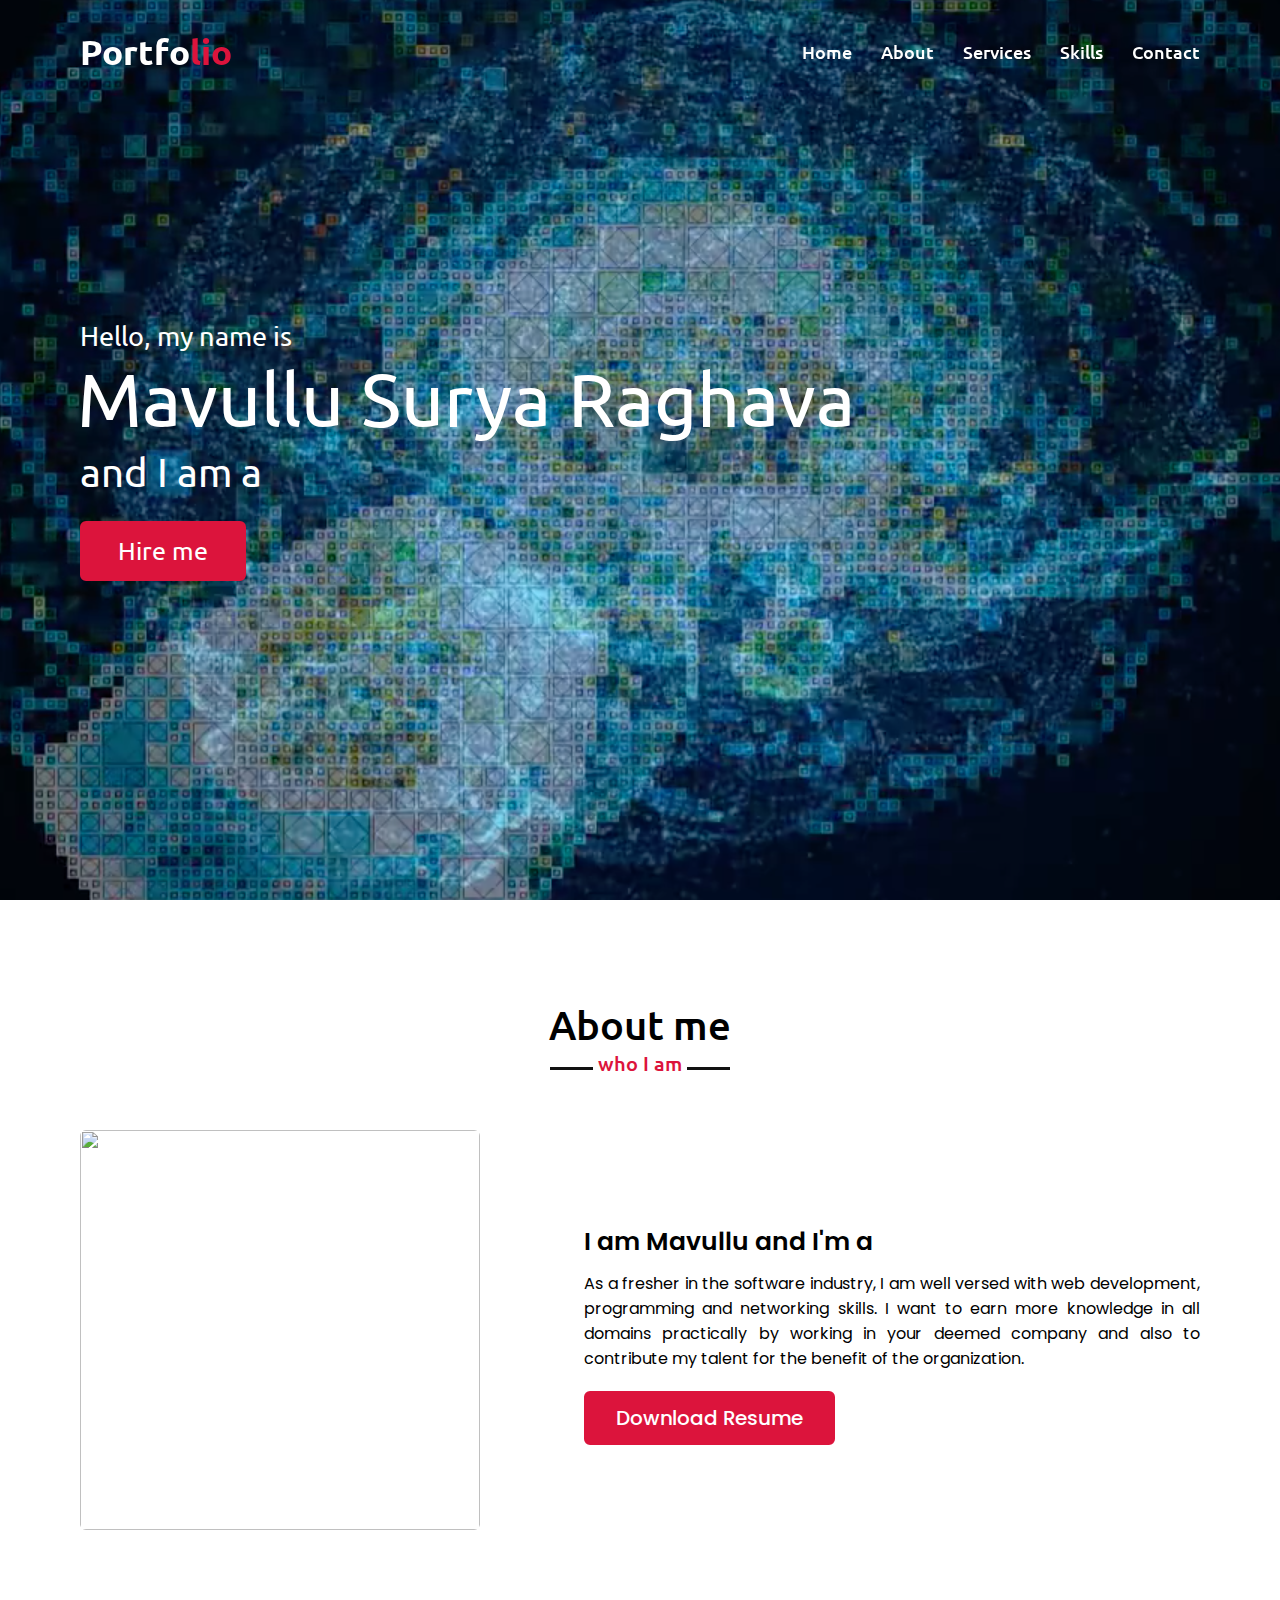
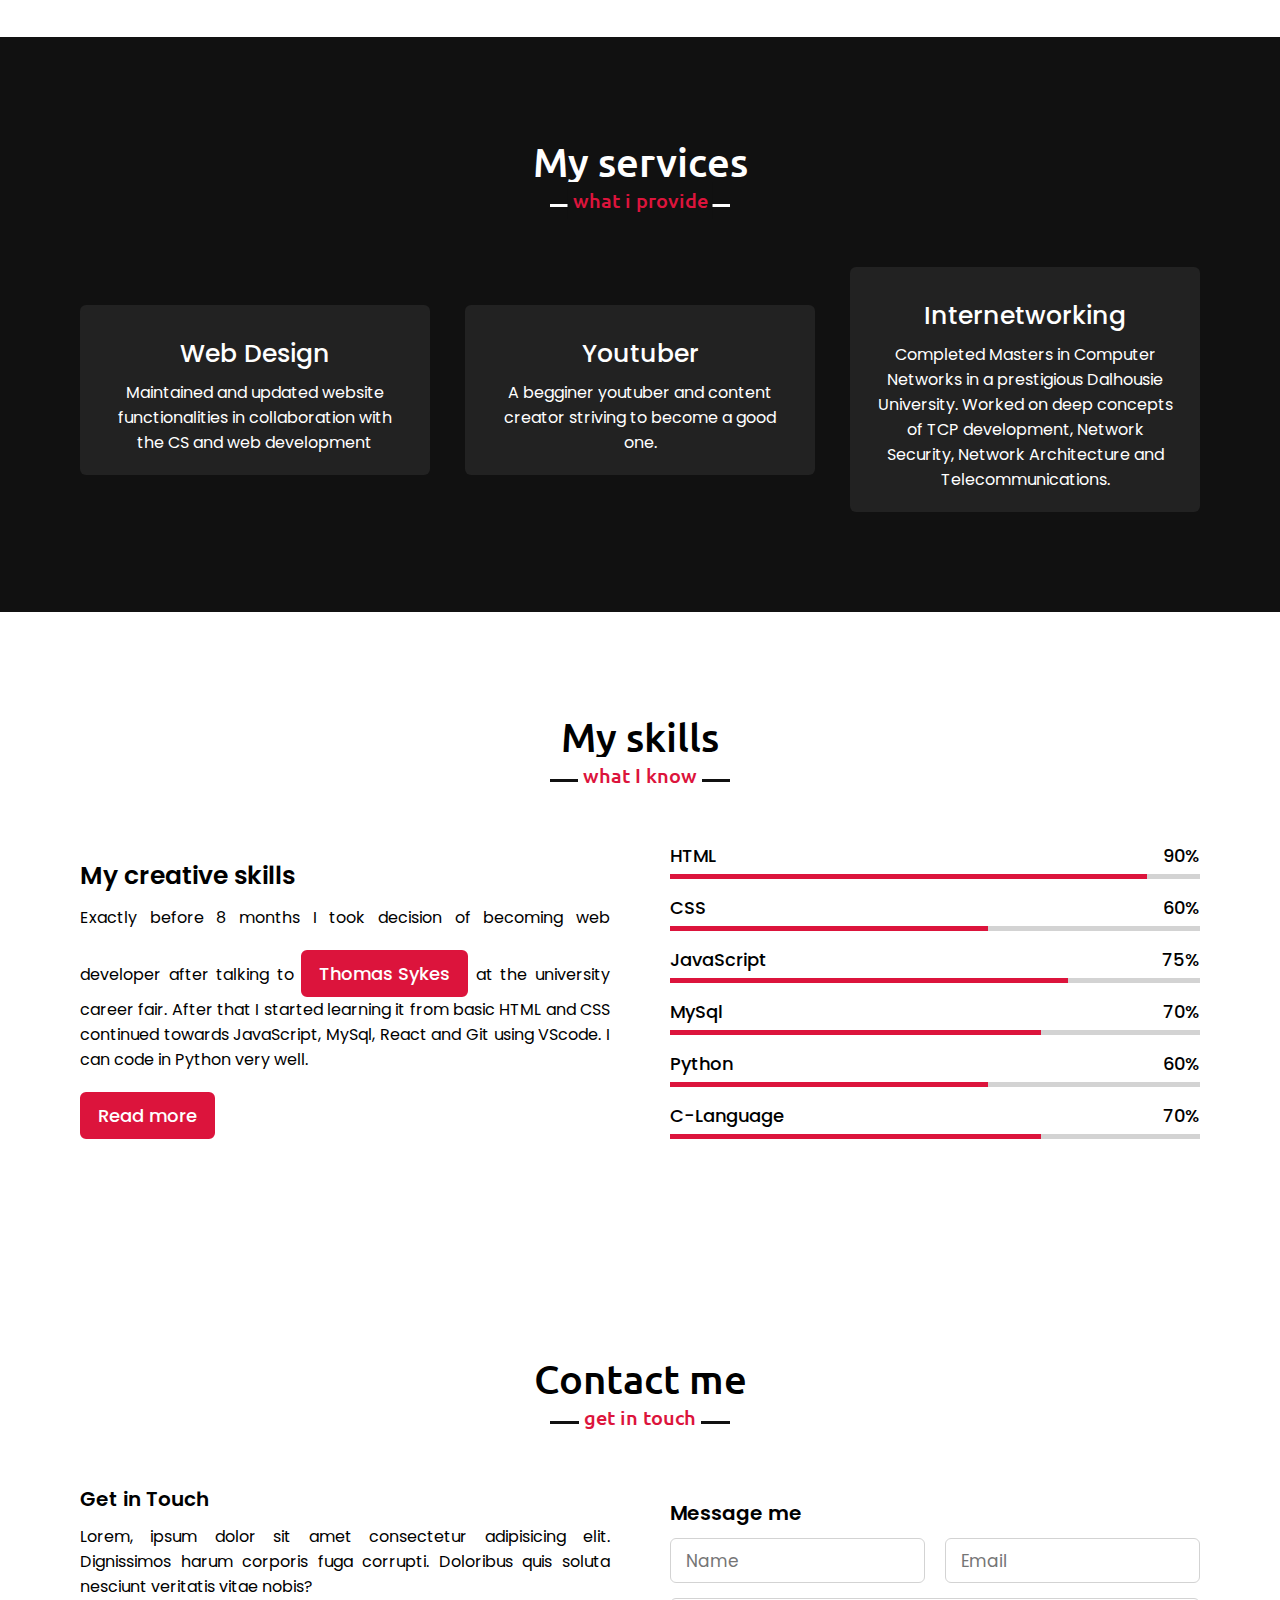
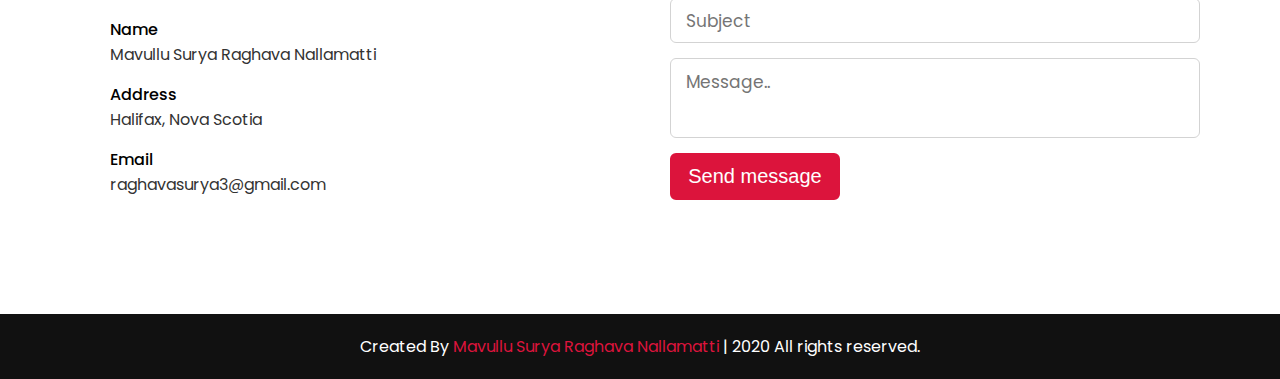
==== portfolio/index.html @ 5b36b7d4 "skills" ====
<!DOCTYPE html>
 <html lang="en" >
 <head>
     <meta charset="UTF-8">
     <meta name="viewport" content="width=device-width, initial-scale=1.0">
     <title>Personal Portfolio Website</title>
     <link rel="stylesheet" href="style.css">
     <script src="https://kit.fontawesome.com/a076d05399.js"></script>
     <script src="https://code.jquery.com/jquery-3.5.1.min.js"></script>
     <script src="https://cdnjs.cloudflare.com/ajax/libs/typed.js/2.0.11/typed.min.js"></script>
 </head>
 <body>
     <div class="class scroll-up-btn">
         <i class="fas fa-angle-up"></i>
     </div>
     <nav class="navbar">
         <div class="max-width">
            <div class="logo"><a href="#">Portfo<span>lio</span></a> </div>
            <ul class="menu">
                <li><a href="#home" class="menu-btn">Home</a></li>
                <li><a href="#about" class="menu-btn">About</a></li>
                <li><a href="#services" class="menu-btn">Services</a></li>
                <li><a href="#skills" class="menu-btn">Skills</a></li>
                <li><a href="#contact" class="menu-btn">Contact</a></li>
            </ul>
            <div class="menu-btn">
                <i class="fas fa-bars"></i>
            </div>
         </div>
     </nav>

     <!--Home Section starts-->
     <section class="home" id="home">
         <div class="max-width">
             <div class="home-content">
                 <div class="text1">Hello, my name is </div>
                 <div class="text2">Mavullu Surya Raghava </div>
                 <div class="text3">and I am a <span class="typing"></span></div>
                 <a href="mailto:raghavasurya3@gmail.com">Hire me</a>
             </div>
         </div>
     </section>
    

     <!-- about section start -->
     <section class="about" id="about">
        <div class="max-width">
            <h2 class="title">About me</h2>
            <div class="about-content">
                <div class="column left">
                    <img src="images/Surya-01.jpg" alt="">
                </div>
                <div class="column right">
                    <div class="text">
                        I am Mavullu and I'm a <span class="typing-2"></span>
                    </div>
                    <p>As a fresher in the software industry, I am well versed with web development, programming and networking skills. I want to earn more knowledge in all domains practically by working in your deemed company and also to contribute my talent for the benefit of the organization.</p>
                    <a href="/portfolio/files folder/Mavullu.pdf" target="_blank">Download Resume</a>
                </div>
            </div>
        </div>
    </section>

    <!-- services section start -->
    <section class="services" id="services">
        <div class="max-width">
            <h2 class="title">My services</h2>
            <div class="serv-content">
                <div class="card">
                    <div class="box">
                        <i class="fas fa-paint-brush"></i>
                            <div class="text">Web Design</div>
                            <p>Maintained and updated website functionalities in collaboration with the CS and web development </p>
                    </div>
                </div>
                <div class="card">
                    <div class="box">
                        <i class="fas fa-chart-line"></i>
                            <div class="text">Youtuber</div>
                            <p>A begginer youtuber and content creator striving to become a good one.</p>
                    </div>
                </div>
                <div class="card">
                    <div class="box">
                        <i class="fas fa-code"></i>
                            <div class="text">Internetworking</div>
                            <p>Completed Masters in Computer Networks in a prestigious Dalhousie University. Worked on deep concepts of TCP development, Network Security, Network Architecture and Telecommunications. </p>
                    </div>
                </div>

            </div>
        </div>
    </section>

    <!-- Skills section start -->
    <section class="skills" id="skills">
        <div class="max-width">
            <h2 class="title">My skills</h2>
            <div class="skills-content">
                <div class="column left">
                    <div class="text">My creative skills</div>
                    <p>Exactly before 8 months I took decision of becoming web developer after talking to <a href="">Thomas Sykes</a> at the university career fair. After that I started learning it from basic HTML and CSS continued towards JavaScript, MySql, React and Git using VScode. I can code in Python very well.</p>
                    <a href="#">Read more</a>
                </div>
                <div class="column right">
                    <div class="bars">
                        <div class="info">
                            <span>HTML</span>
                            <span>90%</span>
                        </div>
                        <div class="line html"></div>
                    </div>
                    <div class="bars">
                        <div class="info">
                            <span>CSS</span>
                            <span>60%</span>
                        </div>
                        <div class="line css"></div>
                    </div>
                    <div class="bars">
                        <div class="info">
                            <span>JavaScript</span>
                            <span>75%</span>
                        </div>
                        <div class="line js"></div>
                    </div>
                    <div class="bars">
                        <div class="info">
                            <span>MySql</span>
                            <span>70%</span>
                        </div>
                        <div class="line mysql"></div>
                    </div>
                    <div class="bars">
                        <div class="info">
                            <span>Python</span>
                            <span>60%</span>
                        </div>
                        <div class="line python"></div>
                    </div>
                    <div class="bars">
                        <div class="info">
                            <span>C-Language</span>
                            <span>70%</span>
                        </div>
                        <div class="line c"></div>
                    </div>
                </div>
            </div>
        </div>
    </section>
    <!-- contact section start -->
    <section class="contact" id="contact">
        <div class="max-width">
            <h2 class="title">Contact me</h2>
            <div class="contact-content">
                <div class="column left">
                    <div class="text">Get in Touch</div>
                    <p>Lorem, ipsum dolor sit amet consectetur adipisicing elit. Dignissimos harum corporis fuga corrupti. Doloribus quis soluta nesciunt veritatis vitae nobis?</p>
                    <div class="icons">
                        <div class="row">
                            <i class="fas fa-user"></i>
                            <div class="info">
                                <div class="head">Name</div>
                                <div class="sub-title">Mavullu Surya Raghava Nallamatti</div>
                            </div>
                        </div>
                        <div class="row">
                            <i class="fas fa-map-marker-alt"></i>
                            <div class="info">
                                <div class="head">Address</div>
                                <div class="sub-title">Halifax, Nova Scotia</div>
                            </div>
                        </div>
                        <div class="row">
                            <i class="fas fa-envelope"></i>
                            <div class="info">
                                <div class="head">Email</div>
                                <div class="sub-title">raghavasurya3@gmail.com</div>
                            </div>
                        </div>
                    </div>
                </div>
                <div class="column right">
                    <div class="text">Message me</div>
                    <form action="#">
                        <div class="fields">
                            <div class="field name">
                                <input type="text" placeholder="Name" required>
                            </div>
                            <div class="field email">
                                <input type="email" placeholder="Email" required>
                            </div>
                        </div>
                        <div class="field">
                            <input type="text" placeholder="Subject" required>
                        </div>
                        <div class="field textarea">
                            <!-- Due to more textarea, I got an error so I changed the tag name of this textarea into changeit. -->
                            <textarea cols="30" rows="10" placeholder="Message.." required></textarea>
                        </div>
                        <div class="button">
                            <button type="submit">Send message</button>
                        </div>
                    </form>
                </div>
            </div>
        </div>
    </section>

<!--footer sections start-->
<footer>
    <span>Created By <a href="#">Mavullu Surya Raghava Nallamatti </a> | <span class="far fa-copyright"></span> 2020 All rights reserved.</span>
</footer>

















    <script src="script.js"></script>
 </body>
 </html>
---- portfolio/style.css ----
@import url("https://fonts.googleapis.com/css2?family=Poppins:wght@400;500;600;700&family=Ubuntu:wght@400;500;700&display=swap");
*{
    margin: 0;
    padding: 0;
    box-sizing: border-box;
    text-decoration: none;
}
html{
    scroll-behavior: smooth;
}

.max-width{
     max-width: 1300;
     padding: 0 80px;
     margin: auto;
}
/*navbar styling*/

.navbar {
    position: fixed;
    width: 100%;
    z-index: 999;
    padding: 30px 0;
    /*background: crimson;*/
    font-family: "Ubuntu", sans-serif;
    transition: all 0.3s ease;
}
.navbar.sticky{
    padding: 15px 0;
    background: crimson;
}
.navbar .max-width{
    display:flex;
    align-items:center;
    justify-content: space-between;
}
.navbar .logo a{
    color: #fff;
    font-size: 35px;
    font-weight: 600;/*making PORTFOLIO bold*/
}

.navbar .logo a span{
    color: crimson;
}
.navbar.sticky .logo a span{
    color: #fff;
}
.navbar .menu li{
    list-style: none;
    display:inline-block;
}
.navbar .menu li a{
    display: block;
    color: #fff;
    font-size: 18px;
    font-weight: 500;
    margin-left: 25px;
    transition: color 0.3s ease;
}
.navbar .menu li a:hover{
    color: crimson;

}
.navbar.sticky .menu li a:hover{
    color: #fff;
}

/*menu btn styling*/
.menu-btn{
    color: #fff;
    font-size: 23px;
    cursor: pointer;
    display: none;
}
.scroll-up-btn{
    position: fixed;
    height: 45px;
    width: 42px;
    background: crimson;
    right: 30px;
    bottom: 10px;
    line-height: 45px;
    text-align: center;
    color: #fff;
    z-index: 9999;
    font-size: 30px;
    border-radius: 6px;
    cursor: pointer;
    opacity: 0;
    pointer-events: none;
    transition: all 0.3s ease;
}
.scroll-up-btn.show{
    bottom: 30px;
    opacity: 1;
    pointer-events: auto;
}


/*home section styling*/

.home{
    display:flex;
    background: url("images/123.png") no-repeat center;
    height: 100vh;
    color: #fff;
    min-height: 500px;
    font-family: 'Ubuntu', sans-serif;
}
.home .max-width{
    margin: auto 0 auto 40px;
}

.home .home-content .text1{
    font-size: 27px;
}
.home .home-content .text2{
    font-size: 75px;
    font-weight: 600px;
    margin-left: -3px;
}
.home .home-content .text3{
    font-size: 40px;
    margin: 5px 0;
}
.home .home-content .text3 span{
    color: crimson;
}
.home .home-content a{
    display: inline-block;
    background: crimson;
    color: #fff;
    font-size: 25px;
    padding: 12px 36px;
    margin-top: 20px;
    border-radius: 6px;
    border: 2px solid crimson;
    transition: all 0.3s ease;
}
.home .home-content a:hover{
    color: crimson;
    background: none;
}

/* All similar content styling code*/
section {
    padding: 100px 0;
}
.about, .services, .skills, .contact, footer{
    font-family: 'Poppins', sans-serif;
}
.about .about-content, 
.services .serv-content, 
.skills .skills-content,
.contact .contact-content{
    display: flex;
    flex-wrap: wrap;
    align-items: center;
    justify-content: space-between;
}
section .title{
    position: relative;
    text-align: center;
    font-size: 40px;
    font-weight: 500;
    margin-bottom: 60px;
    padding-bottom: 20px;
    font-family: 'Ubuntu', sans-serif;
}
section .title::before{
    content: "";
    position: absolute;
    bottom: 0px;
    left: 50%;
    width:180px;
    height: 3px;
    background: #111;
    transform: translateX(-50%);
}
section .title::after{
    position: absolute;
    bottom: -12px;
    left: 50%;
    font-size: 20px;
    color: crimson;
    padding: 5px;
    background: #fff; 
    transform: translateX(-50%);
}


/* about section styling */
.about .title::after{
    content: "who I am ";
}


.about .about-content .left{
    width: 45%;
}
.about .about-content .left img{
    height: 400px; 
    width: 400px;
    object-fit: cover;
    border-radius: 6px;
}
.about .about-content .right{
    width: 55%;
}
.about .about-content .right .text{
    font-size: 25px;
    font-weight: 600;
    margin-bottom: 10px;
}
.about .about-content .right .text span{
    color: crimson;
}
.about .about-content .right p{
    text-align: justify;
}
.about .about-content .right a{
    display: inline-block;
    background: crimson;
    color: #fff;
    font-size: 20px;
    font-weight: 500;
    padding: 10px 30px;
    margin-top: 20px;
    border-radius: 6px;
    border: 2px solid crimson;
    transition: all 0.3s ease;
}
.about .about-content .right a:hover{
    color: crimson;
    background: none;
}


/*services section stylings*/
.services{
    color:#fff;
    background: #111;
}
.services .title::before{
    background: #fff;
}
.services .title::after{
    background: #111;
    content: "what i provide"
}
.services .serv-content .card{
    width: calc(33% - 20px);
    background: #222;
    text-align: center;
    border-radius: 6px;
    padding: 20px 25px;
    cursor: pointer;
    transition: all 0.3s ease;
}
.services .serv-content .card:hover{
    background: crimson;
}
.services .serv-content .card .box{
    transition: all 0.3s ease;
}
.services .serv-content .card:hover .box{
    transform: scale(1.05);
}
.services .serv-content .card i{
    font-size: 50px;
    color: crimson;
    transition: all 0.3s ease;
}
.services .serv-content .card:hover i{
    color: #fff;
}
.services .serv-content .card .text{
    font-size: 25px;
    font-weight: 500;
    margin: 10px 0 7px 0;
}










/*skills section styling*/

.skills .title::after{
    content: "what I know";
}
.skills .skills-content .column{
    width: calc(50% - 30px);
}
.skills .skills-content .left .text{
    font-size: 25px;
    font-weight: 600;
    margin-bottom: 10px;
}
.skills .skills-content .left p{
    text-align: justify;
}
.skills .skills-content .left a{
    display: inline-block;
    background: crimson;
    color: #fff;
    font-size: 18px;
    font-weight: 500;
    padding: 8px 16px;
    margin-top: 20px;
    border-radius: 6px;
    border: 2px solid crimson;
    transition: all 0.3s ease;
}
.skills .skills-content .left a:hover{
    color: crimson;
    background: none;

}
.skills .skills-content .right .bars{
    margin-bottom: 15px;
}
.skills .skills-content .right .info{
    display: flex;
    margin-bottom: 5px;
    align-items: center;
    justify-content: space-between;
}
.skills .skills-content .right span{
    font-weight: 500;
    font-size: 18px;
}
.skills .skills-content .right .line{
    height: 5px;
    width: 100%;
    background: lightgrey;
    position: relative;
}
.skills .skills-content .right .line::before{
    content: "";
    position: absolute;
    height: 100%;
    left: 0;
    top: 0;
    background: crimson;
}
.skills-content .right .html::before{
    width: 90%;
}
.skills-content .right .css::before{
    width: 60%;
}
.skills-content .right .js::before{
    width: 75%;
}
.skills-content .right .mysql::before{
    width: 70%;
}
.skills-content .right .python::before{
    width: 60%;
}
.skills-content .right .c::before{
    width: 70%;
}

/* contact section styling
.contact .title::after{
    content: "get in touch";
}
.contact .contact-content .column-left , .column-left{
    width: calc(50% - 30px);
}
.contact .contact-content .text{
    font-size: 20px;
    font-weight: 600;
    margin-bottom: 10px;
}
.contact .contact-content .column-left p{
    text-align: justify;
}
.contact .contact-content .column-left .icons{
    margin: 10px 0;
}
.contact .contact-content .row{
    display: flex;
    height: 65px;
    align-items: center;
}
.contact .contact-content .row .info{
    margin-left: 30px;
}
.contact .contact-content .row i{
    font-size: 25px;
    color: crimson;
}
.contact .contact-content .info .head{
    font-weight: 500;
}
.contact .contact-content .info .sub-title{
    color: #333;
}
.contact .column-right form .fields{
    display: flex;
} 
.contact .column-right form .fields .field,
.contact .column-right form .field {
    height: 45px;
    width: 100%;
    margin-bottom: 15px;
}
.contact .column-right form .textarea{
    height: 80px;
    width: 100%;
}
.contact .column-right form .name{
    margin-right: 10px;
}
.contact .column-right form .email{
    margin-left: 10px;
}
.contact .column-right form .field input,
.contact .column-right form .textarea textarea{
    height: 100%;
    width: 100%;
    border: 1px solid lightgrey;
    border-radius: 6px;
    outline: none;
    padding: 0 15px;
    font-size: 17px;
    font-family: 'Poppins', sans-serif;

}
.contact .column-right form .textarea textarea{
    padding-top: 10px;
    resize: none;

}
.contact .column-right form .button{
    height: 47px;
    width: 170px;

}
.contact .column-right form .button button{
    width: 100%;
    height: 100%;
    border: 2px solid crimson;
    background: crimson;
    color: #fff;
    font-size: 20px;
    font-weight: 500;
    border-radius: 6px;
    cursor: pointer;
    transition: all 0.3s ease;
}
.contact .column-right form .button button:hover{
    color: crimson;
    background: none;
}*/
/* contact section styling */
.contact .title::after{
    content: "get in touch";
}
.contact .contact-content .column{
    width: calc(50% - 30px);
}
.contact .contact-content .text{
    font-size: 20px;
    font-weight: 600;
    margin-bottom: 10px;
}
.contact .contact-content .left p{
    text-align: justify;
}
.contact .contact-content .left .icons{
    margin: 10px 0;
}
.contact .contact-content .row{
    display: flex;
    height: 65px;
    align-items: center;
}
.contact .contact-content .row .info{
    margin-left: 30px;
}
.contact .contact-content .row i{
    font-size: 25px;
    color: crimson;
}
.contact .contact-content .info .head{
    font-weight: 500;
}
.contact .contact-content .info .sub-title{
    color: #333;
}
.contact .right form .fields{
    display: flex;
}
.contact .right form .field,
.contact .right form .fields .field{
    height: 45px;
    width: 100%;
    margin-bottom: 15px;
}
.contact .right form .textarea{
    height: 80px;
    width: 100%;
}
.contact .right form .name{
    margin-right: 10px;
}
.contact .right form .email{
    margin-left: 10px;  
}
.contact .right form .field input,
.contact .right form .textarea textarea{
    height: 100%;
    width: 100%;
    border: 1px solid lightgrey;
    border-radius: 6px;
    outline: none;
    padding: 0 15px;
    font-size: 17px;
    font-family: 'Poppins', sans-serif;
    transition: all 0.3s ease;
}
.contact .right form .field input:focus,
.contact .right form .textarea textarea:focus{
    border-color: #b3b3b3;
}
.contact .right form .textarea textarea{
    padding-top: 10px;
    resize: none;
}
.contact .right form .button{
    height: 47px;
    width: 170px;
}
.contact .right form .button button{
    width: 100%;
    height: 100%;
    border: 2px solid crimson;
    background: crimson;
    color: #fff;
    outline: none;
    font-size: 20px;
    font-weight: 500;
    border-radius: 6px;
    cursor: pointer;
    transition: all 0.3s ease;
}
.contact .right form .button button:hover{
    color: crimson;
    background: none;
}

/* footer section styling */
footer{
    background: #111;
    padding: 15px 23px;
    color: #fff;
    text-align: center;
}
footer span a{
    color: crimson;
    text-decoration: none;
}
footer span a:hover{
    text-decoration: underline;
}


/*footer section styling */
footer{
    background : #111;
    padding: 20px 23px;
    color: #fff;
}
footer span a{
    color: crimson;
    text-decoration: none;
}
footer span a:hover{
    text-decoration: underline;
}









/*responsive media query start*/
@media (max-width: 1300px){
    .home .max-width{
        margin-left: 0px;
    }
}
@media (max-width: 1278px){
    .about .about-content .left img{
        height: 350px; 
        width: 350px;
    }
}
@media (max-width: 1145px){
    .about .about-content .left img{
        height: 300px; 
        width: 300px;
    }
}


@media (max-width: 991px){
    .max-width{
        padding: 0 50px;
     }
}
@media (max-width: 977px){
    
    
   .menu-btn{
        display: block;
        z-index: 999;
    }
    .menu-btn i.active:before{
        content: "\f00d";
    }
   .navbar .menu{
        position: fixed;
        height: 100vh;
        width: 100%;
        background: #111;
        left: -100%;
        top: 0;
        text-align: center;
        padding-top: 80px;
        transition: all 0.3s ease;
   }
   .navbar .menu.active{
        left: 0;
   }
   .navbar .menu li{
       display: block;
   }
   .navbar .menu li a{
       display:inline-block;
       margin: 20px 0;
       font-size: 25px;
   }
   .home .home-content .text2{
        font-size: 70px;
    }
    .home .home-content .text3{
        font-size: 35px;
    }
    .home .home-content a{
        font-size: 23px;
        padding: 10px 30px;
    }
    .max-width{
        max-width: 800px;
    }
    .about .about-content .column{
        width: 100%;
    }
    .about .about-content .left{
        display: flex;
        justify-content: center;
        margin: 0 auto 60px;
    }
    .about .about-content .right{
        flex: 100%;
    }
    .services .serv-content .card{
        width: calc(50% - 10px);
        margin-bottom: 20px;
    }
    .skills .skills-content .column,
    .contact .contact-content .column{
        width: 100%;
        margin-bottom: 35px;
    }
    
}

@media (max-width: 690px){
    .max-width{
        padding: 0 23px;
    }
     .home .home-content .text2{
        font-size: 60px;
    }
    .home .home-content .text3{
        font-size: 32px;
    }
    .home .home-content a{
        font-size: 20px;
    }
    .services .serv-content .card,
    .skills .skills-content .column{
        width: 100%;
        margin-bottom: 20px;
    }

}

@media (max-width: 500px){
     .home .home-content .text2{
        font-size: 50px;
    }
    .home .home-content .text3{
        font-size: 27px;
    }
}
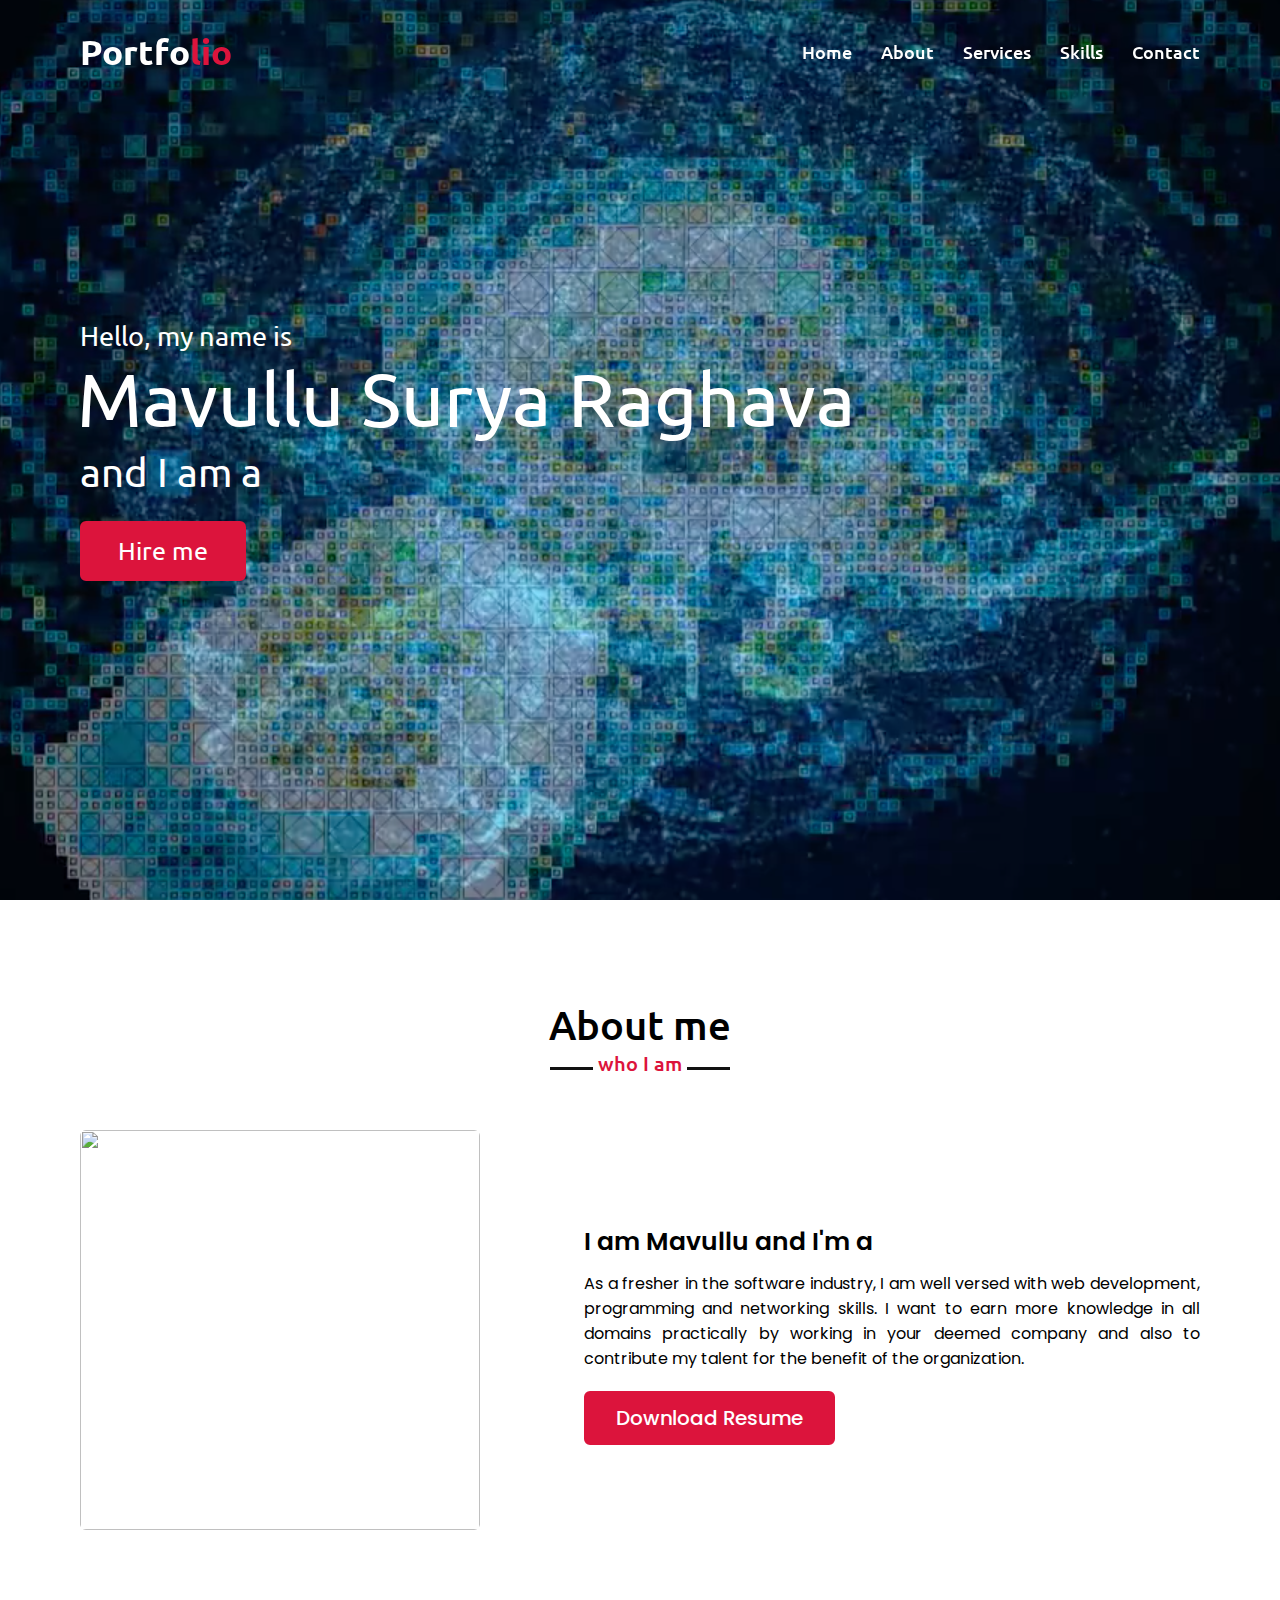
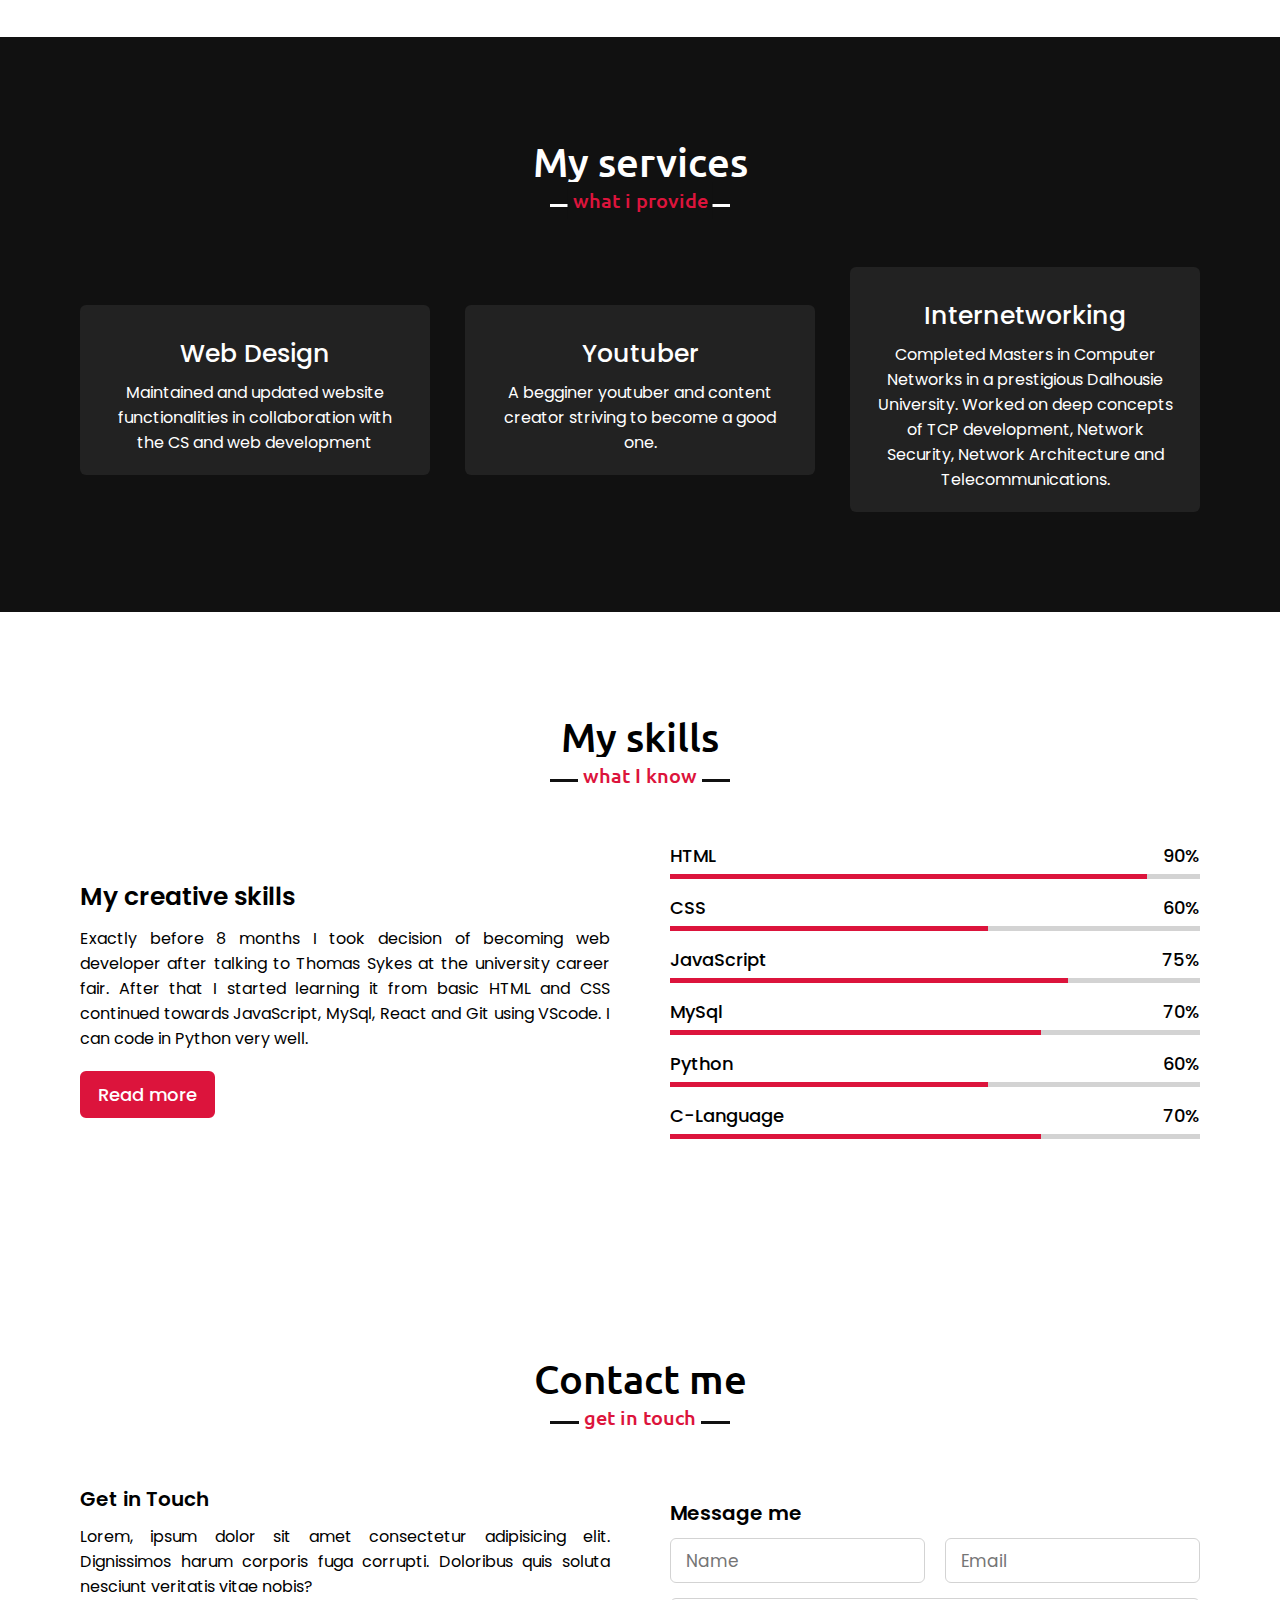
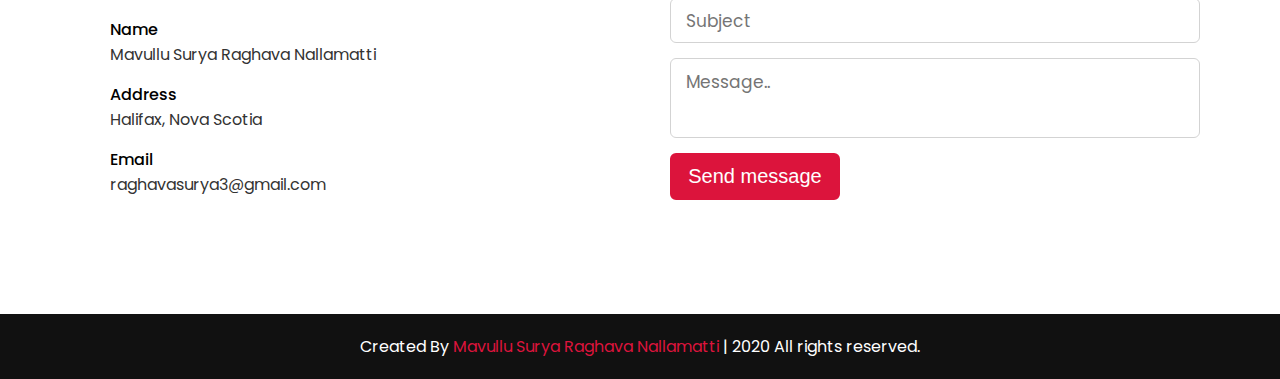
==== commit cf878d24: "skills" ====
--- a/portfolio/index.html
+++ b/portfolio/index.html
@@ -99,7 +99,7 @@
             <div class="skills-content">
                 <div class="column left">
                     <div class="text">My creative skills</div>
-                    <p>Exactly before 8 months I took decision of becoming web developer after talking to <a href="">Thomas Sykes</a> at the university career fair. After that I started learning it from basic HTML and CSS continued towards JavaScript, MySql, React and Git using VScode. I can code in Python very well.</p>
+                    <p>Exactly before 8 months I took decision of becoming web developer after talking to Thomas Sykes at the university career fair. After that I started learning it from basic HTML and CSS continued towards JavaScript, MySql, React and Git using VScode. I can code in Python very well.</p>
                     <a href="#">Read more</a>
                 </div>
                 <div class="column right">
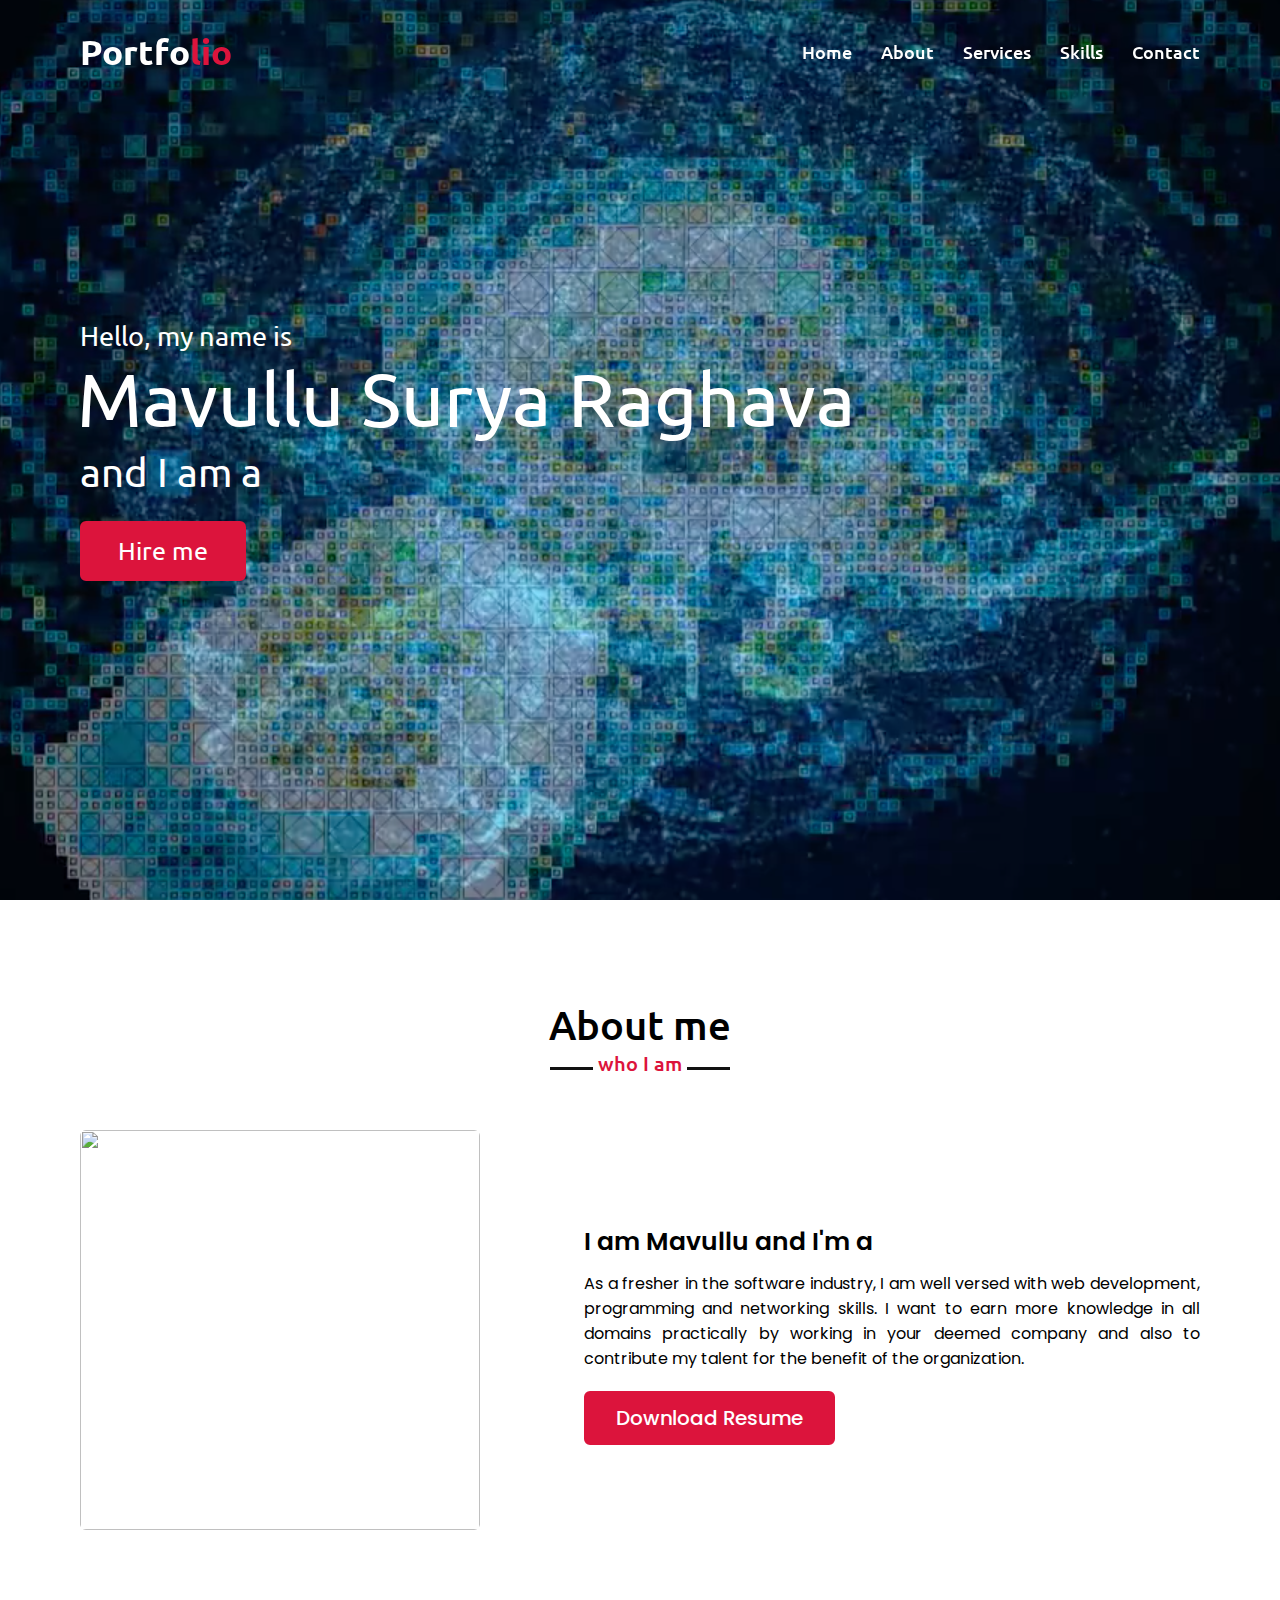
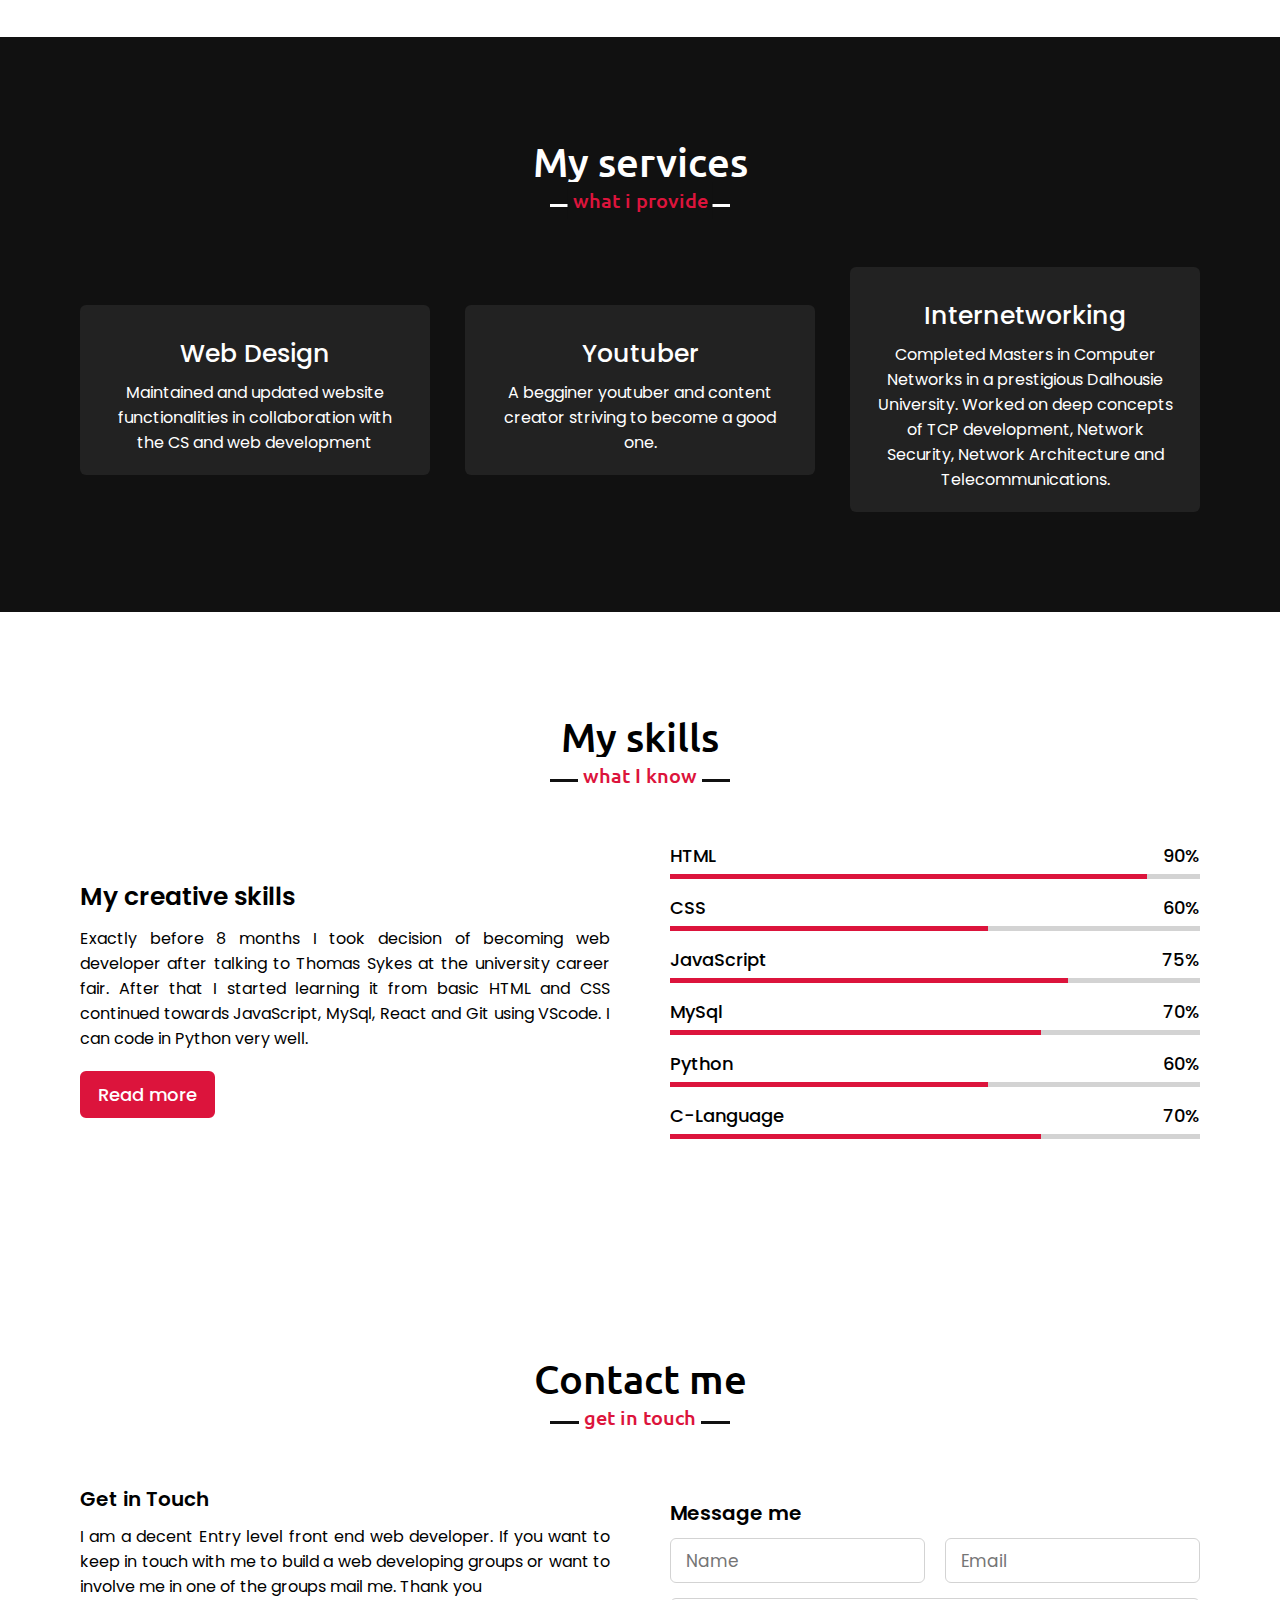
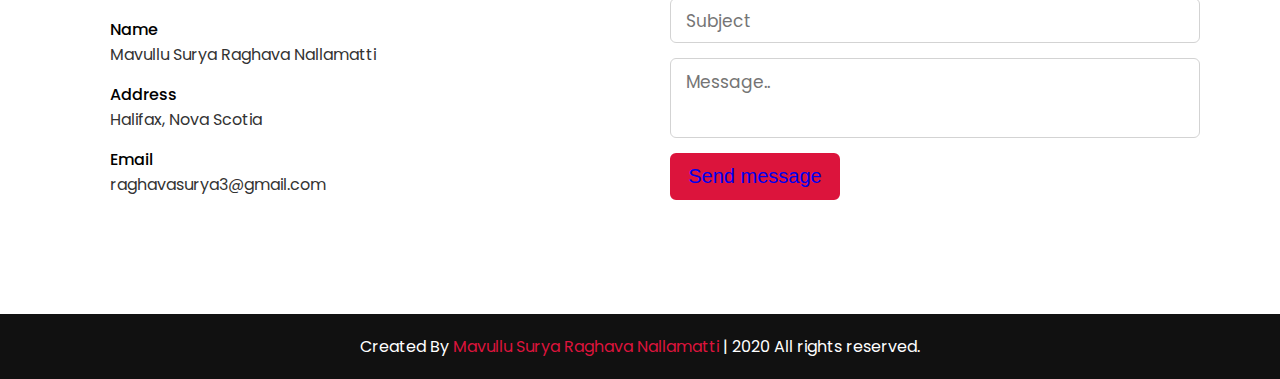
==== commit 3d5fd9f2: "text" ====
--- a/portfolio/index.html
+++ b/portfolio/index.html
@@ -156,7 +156,7 @@
             <div class="contact-content">
                 <div class="column left">
                     <div class="text">Get in Touch</div>
-                    <p>Lorem, ipsum dolor sit amet consectetur adipisicing elit. Dignissimos harum corporis fuga corrupti. Doloribus quis soluta nesciunt veritatis vitae nobis?</p>
+                    <p>I am a decent Entry level front end web developer. If you want to keep in touch with me to build a web developing groups or want to involve me in one of the groups mail me. Thank you</p>
                     <div class="icons">
                         <div class="row">
                             <i class="fas fa-user"></i>
@@ -200,7 +200,7 @@
                             <textarea cols="30" rows="10" placeholder="Message.." required></textarea>
                         </div>
                         <div class="button">
-                            <button type="submit">Send message</button>
+                            <button type="submit"><a href="mailto:raghavasurya3@gmail.com">Send message</a></button>
                         </div>
                     </form>
                 </div>
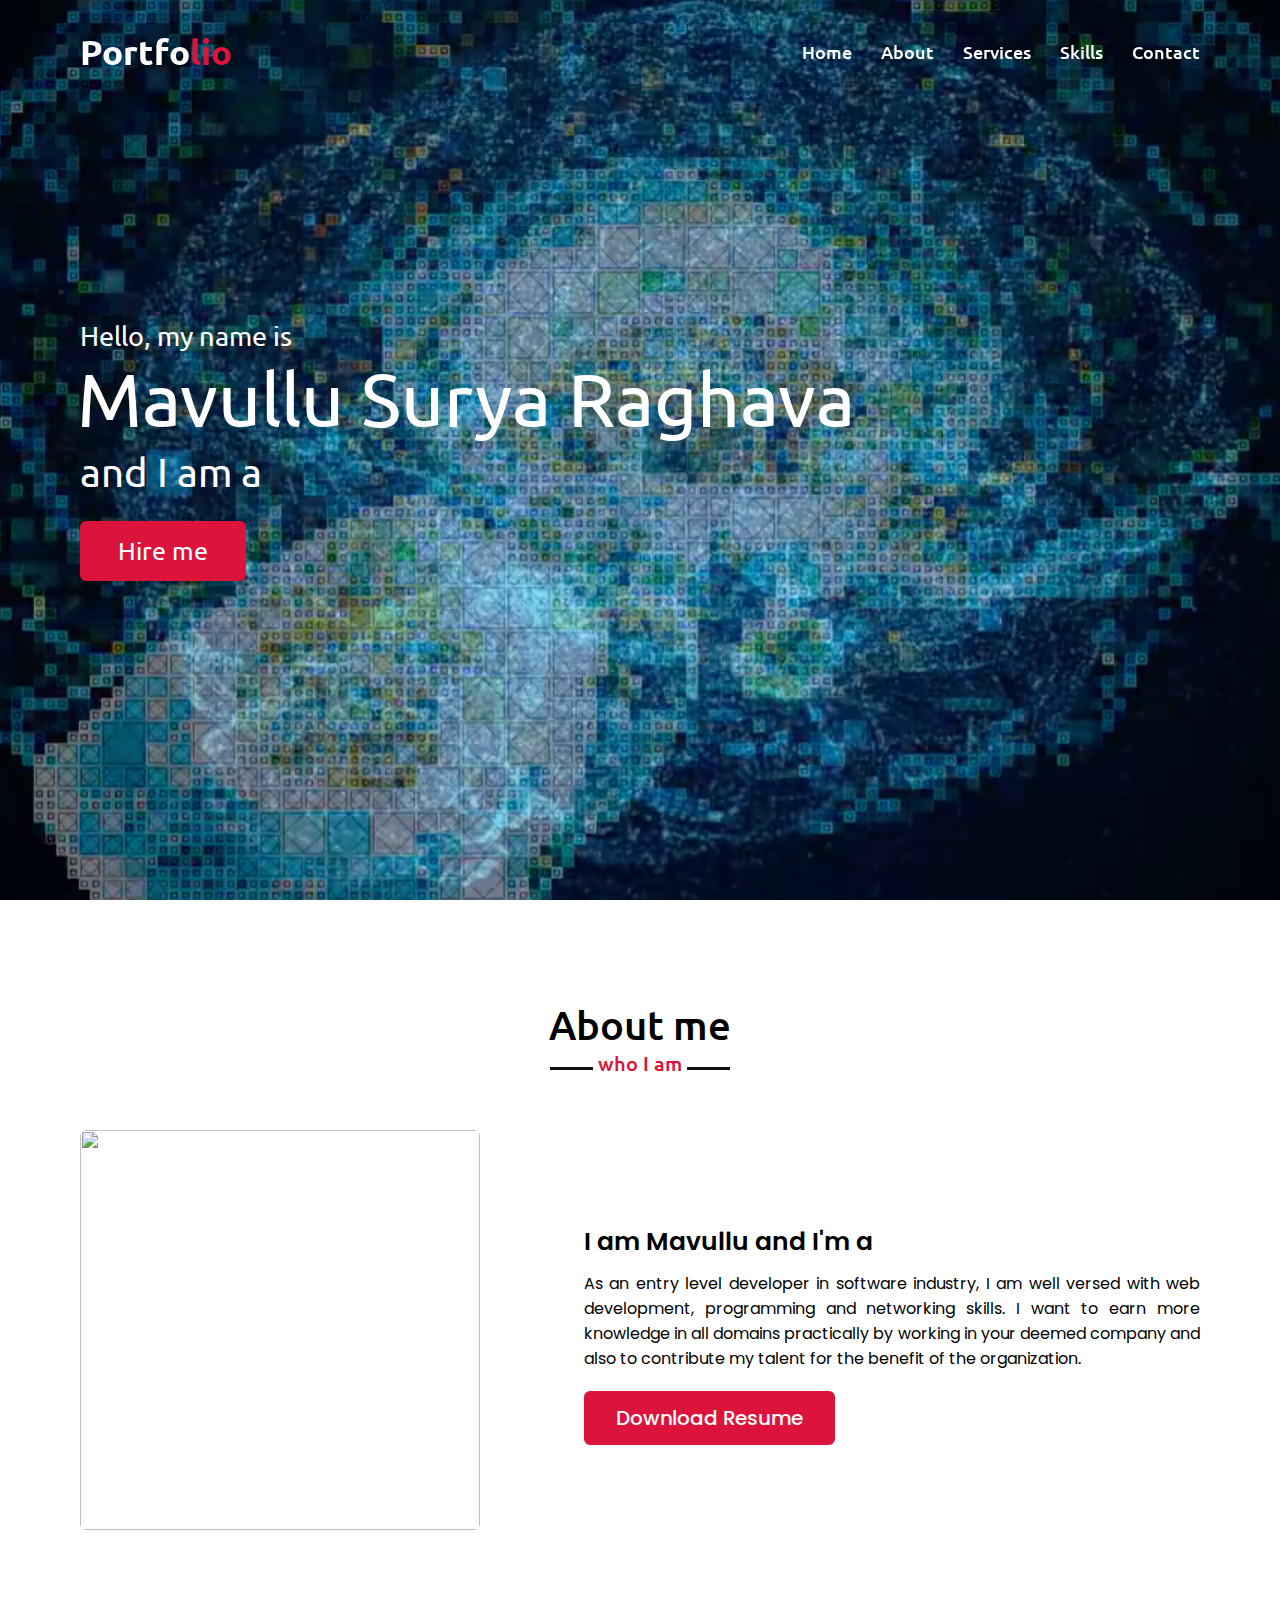
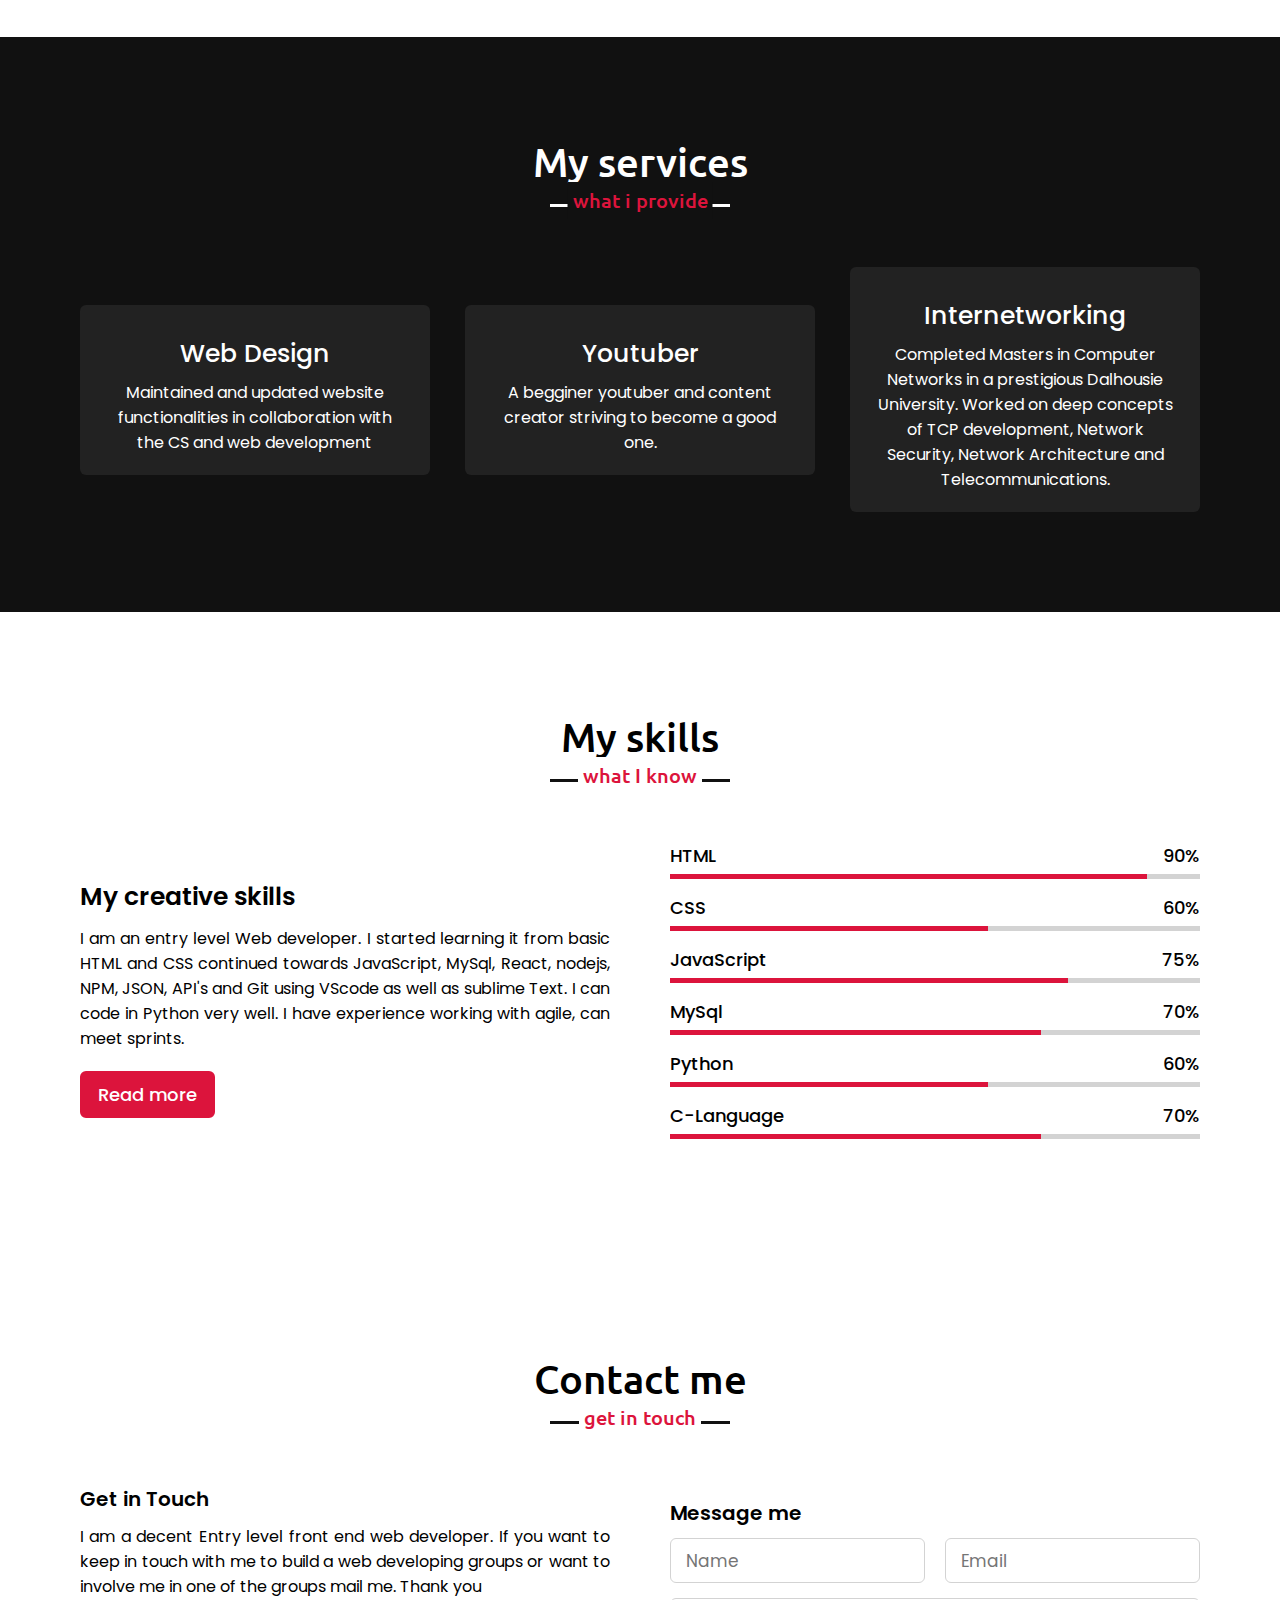
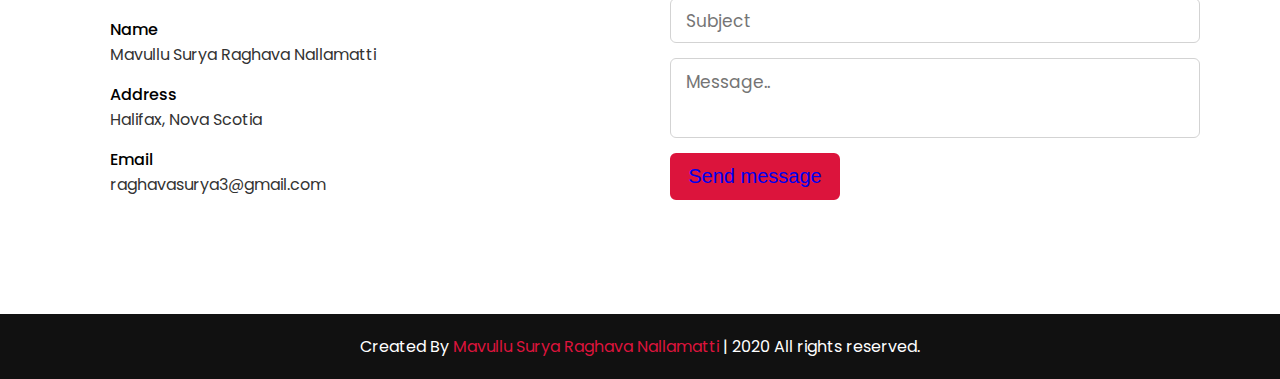
==== commit 9c457cc7: "portfolio updated" ====
--- a/portfolio/index.html
+++ b/portfolio/index.html
@@ -1,20 +1,22 @@
- <!DOCTYPE html>
- <html lang="en" >
- <head>
-     <meta charset="UTF-8">
-     <meta name="viewport" content="width=device-width, initial-scale=1.0">
-     <title>Personal Portfolio Website</title>
-     <link rel="stylesheet" href="style.css">
-     <script src="https://kit.fontawesome.com/a076d05399.js"></script>
-     <script src="https://code.jquery.com/jquery-3.5.1.min.js"></script>
-     <script src="https://cdnjs.cloudflare.com/ajax/libs/typed.js/2.0.11/typed.min.js"></script>
- </head>
- <body>
-     <div class="class scroll-up-btn">
-         <i class="fas fa-angle-up"></i>
-     </div>
-     <nav class="navbar">
-         <div class="max-width">
+<!DOCTYPE html>
+<html lang="en">
+
+<head>
+    <meta charset="UTF-8">
+    <meta name="viewport" content="width=device-width, initial-scale=1.0">
+    <title>Personal Portfolio Website</title>
+    <link rel="stylesheet" href="style.css">
+    <script src="https://kit.fontawesome.com/a076d05399.js"></script>
+    <script src="https://code.jquery.com/jquery-3.5.1.min.js"></script>
+    <script src="https://cdnjs.cloudflare.com/ajax/libs/typed.js/2.0.11/typed.min.js"></script>
+</head>
+
+<body>
+    <div class="class scroll-up-btn">
+        <i class="fas fa-angle-up"></i>
+    </div>
+    <nav class="navbar">
+        <div class="max-width">
             <div class="logo"><a href="#">Portfo<span>lio</span></a> </div>
             <ul class="menu">
                 <li><a href="#home" class="menu-btn">Home</a></li>
@@ -26,24 +28,24 @@
             <div class="menu-btn">
                 <i class="fas fa-bars"></i>
             </div>
-         </div>
-     </nav>
-
-     <!--Home Section starts-->
-     <section class="home" id="home">
-         <div class="max-width">
-             <div class="home-content">
-                 <div class="text1">Hello, my name is </div>
-                 <div class="text2">Mavullu Surya Raghava </div>
-                 <div class="text3">and I am a <span class="typing"></span></div>
-                 <a href="mailto:raghavasurya3@gmail.com">Hire me</a>
-             </div>
-         </div>
-     </section>
-    
-
-     <!-- about section start -->
-     <section class="about" id="about">
+        </div>
+    </nav>
+
+    <!--Home Section starts-->
+    <section class="home" id="home">
+        <div class="max-width">
+            <div class="home-content">
+                <div class="text1">Hello, my name is </div>
+                <div class="text2">Mavullu Surya Raghava </div>
+                <div class="text3">and I am a <span class="typing"></span></div>
+                <a href="mailto:raghavasurya3@gmail.com">Hire me</a>
+            </div>
+        </div>
+    </section>
+
+
+    <!-- about section start -->
+    <section class="about" id="about">
         <div class="max-width">
             <h2 class="title">About me</h2>
             <div class="about-content">
@@ -54,8 +56,11 @@
                     <div class="text">
                         I am Mavullu and I'm a <span class="typing-2"></span>
                     </div>
-                    <p>As a fresher in the software industry, I am well versed with web development, programming and networking skills. I want to earn more knowledge in all domains practically by working in your deemed company and also to contribute my talent for the benefit of the organization.</p>
-                    <a href="/portfolio/files folder/Mavullu.pdf" target="_blank">Download Resume</a>
+                    <p>As an entry level developer in software industry, I am well versed with web development,
+                        programming and networking skills. I want to earn more knowledge in all domains practically by
+                        working in your deemed company and also to contribute my talent for the benefit of the
+                        organization.</p>
+                    <a href="/portfolio/files folder/webdeveloper.pdf" target="_blank">Download Resume</a>
                 </div>
             </div>
         </div>
@@ -69,22 +74,25 @@
                 <div class="card">
                     <div class="box">
                         <i class="fas fa-paint-brush"></i>
-                            <div class="text">Web Design</div>
-                            <p>Maintained and updated website functionalities in collaboration with the CS and web development </p>
+                        <div class="text">Web Design</div>
+                        <p>Maintained and updated website functionalities in collaboration with the CS and web
+                            development </p>
                     </div>
                 </div>
                 <div class="card">
                     <div class="box">
                         <i class="fas fa-chart-line"></i>
-                            <div class="text">Youtuber</div>
-                            <p>A begginer youtuber and content creator striving to become a good one.</p>
+                        <div class="text">Youtuber</div>
+                        <p>A begginer youtuber and content creator striving to become a good one.</p>
                     </div>
                 </div>
                 <div class="card">
                     <div class="box">
                         <i class="fas fa-code"></i>
-                            <div class="text">Internetworking</div>
-                            <p>Completed Masters in Computer Networks in a prestigious Dalhousie University. Worked on deep concepts of TCP development, Network Security, Network Architecture and Telecommunications. </p>
+                        <div class="text">Internetworking</div>
+                        <p>Completed Masters in Computer Networks in a prestigious Dalhousie University. Worked on deep
+                            concepts of TCP development, Network Security, Network Architecture and Telecommunications.
+                        </p>
                     </div>
                 </div>
 
@@ -99,7 +107,11 @@
             <div class="skills-content">
                 <div class="column left">
                     <div class="text">My creative skills</div>
-                    <p>Exactly before 8 months I took decision of becoming web developer after talking to Thomas Sykes at the university career fair. After that I started learning it from basic HTML and CSS continued towards JavaScript, MySql, React and Git using VScode. I can code in Python very well.</p>
+                    <p>I am an entry level Web developer. I started learning it from basic HTML and CSS
+                        continued towards JavaScript, MySql, React, nodejs, NPM, JSON, API's and Git using VScode as
+                        well as sublime Text. I can code in Python very well. I have experience working with agile, can
+                        meet sprints.
+                    </p>
                     <a href="#">Read more</a>
                 </div>
                 <div class="column right">
@@ -156,7 +168,8 @@
             <div class="contact-content">
                 <div class="column left">
                     <div class="text">Get in Touch</div>
-                    <p>I am a decent Entry level front end web developer. If you want to keep in touch with me to build a web developing groups or want to involve me in one of the groups mail me. Thank you</p>
+                    <p>I am a decent Entry level front end web developer. If you want to keep in touch with me to build
+                        a web developing groups or want to involve me in one of the groups mail me. Thank you</p>
                     <div class="icons">
                         <div class="row">
                             <i class="fas fa-user"></i>
@@ -208,10 +221,11 @@
         </div>
     </section>
 
-<!--footer sections start-->
-<footer>
-    <span>Created By <a href="#">Mavullu Surya Raghava Nallamatti </a> | <span class="far fa-copyright"></span> 2020 All rights reserved.</span>
-</footer>
+    <!--footer sections start-->
+    <footer>
+        <span>Created By <a href="#">Mavullu Surya Raghava Nallamatti </a> | <span class="far fa-copyright"></span> 2020
+            All rights reserved.</span>
+    </footer>
 
 
 
@@ -230,5 +244,6 @@
 
 
     <script src="script.js"></script>
- </body>
- </html>+</body>
+
+</html>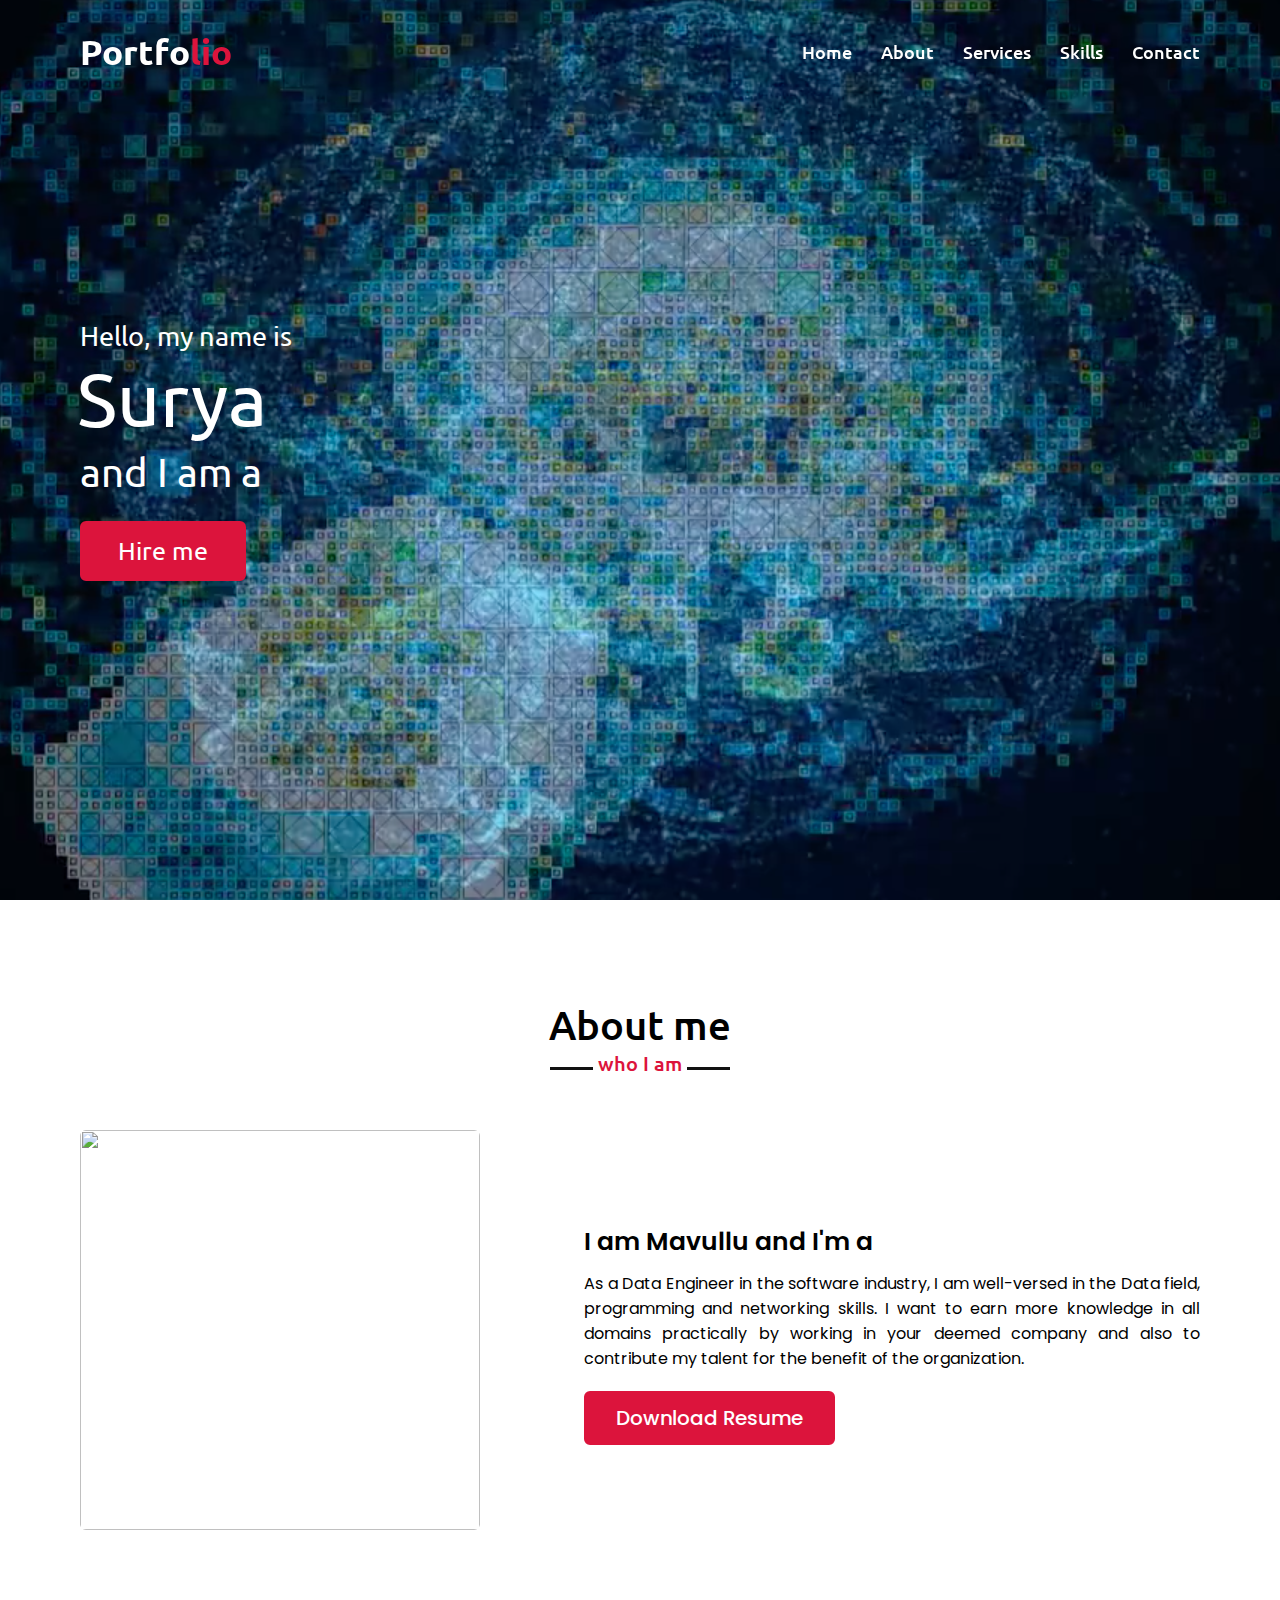
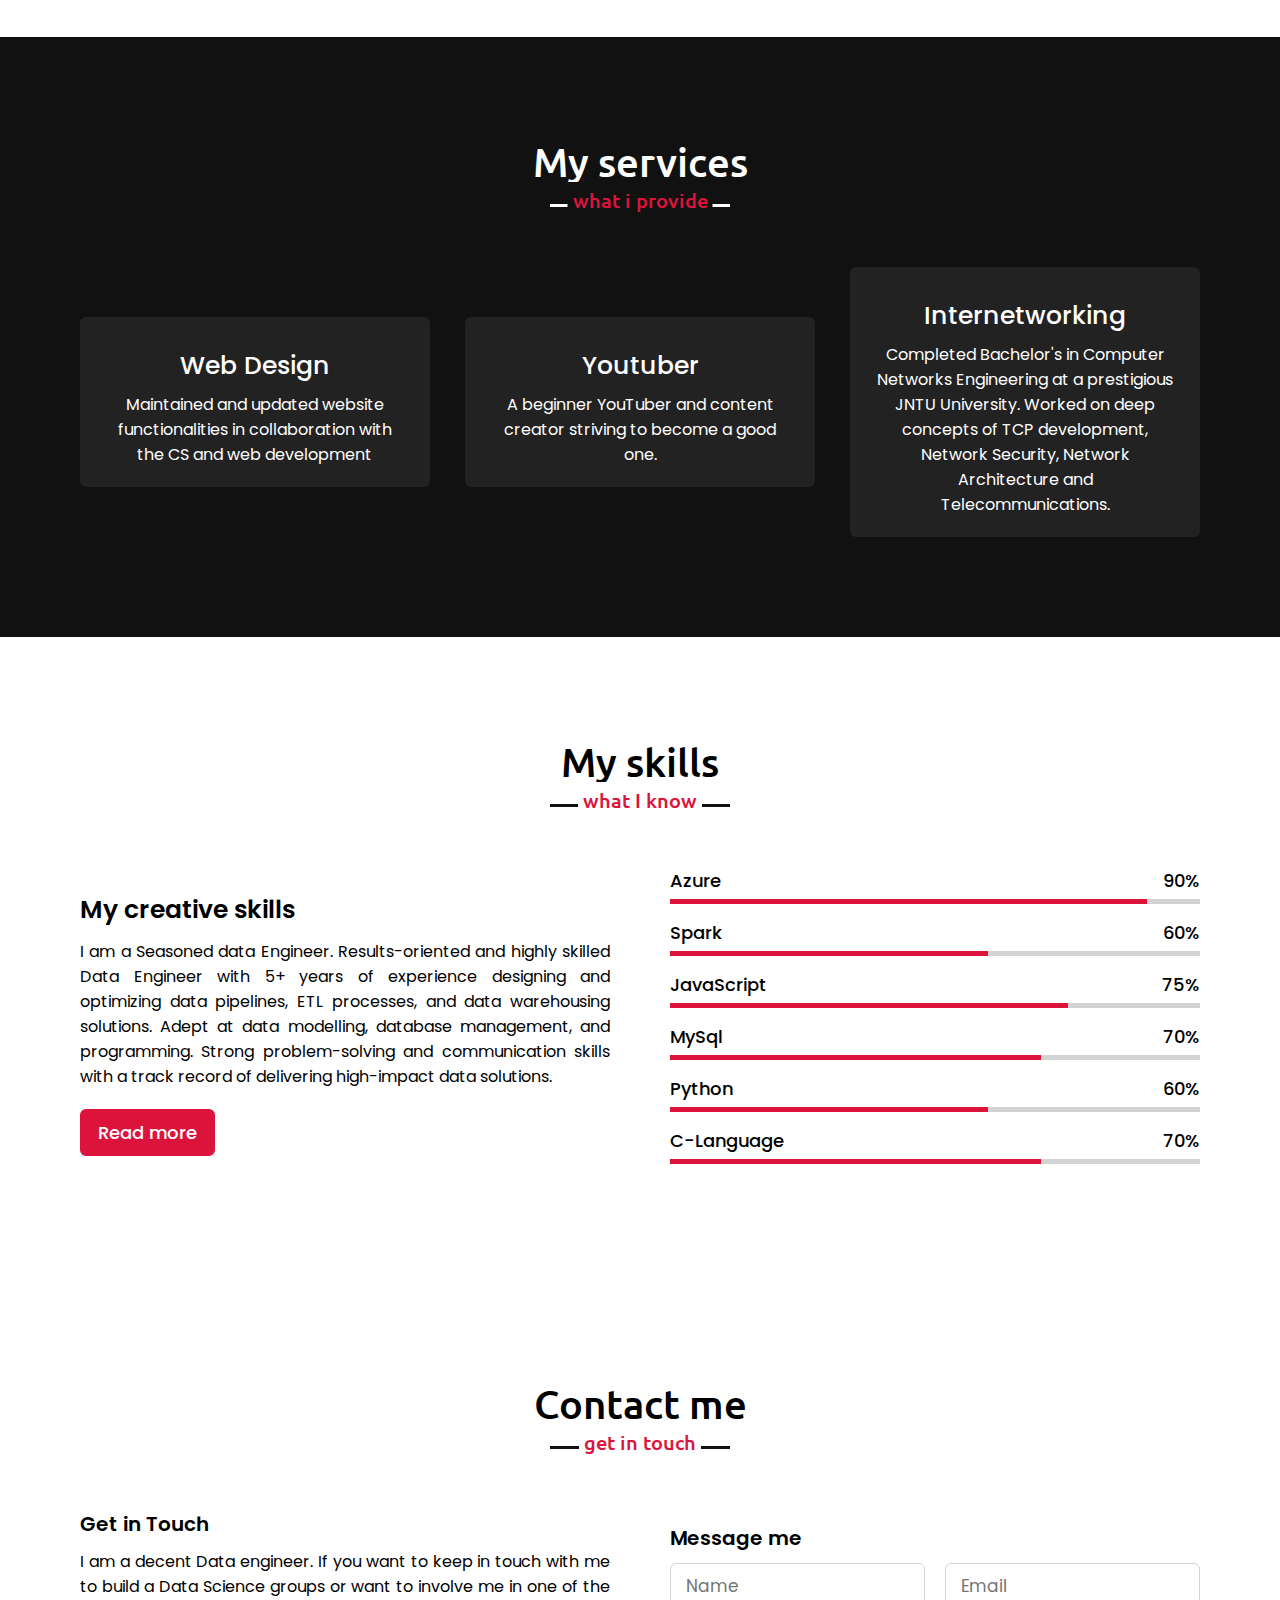
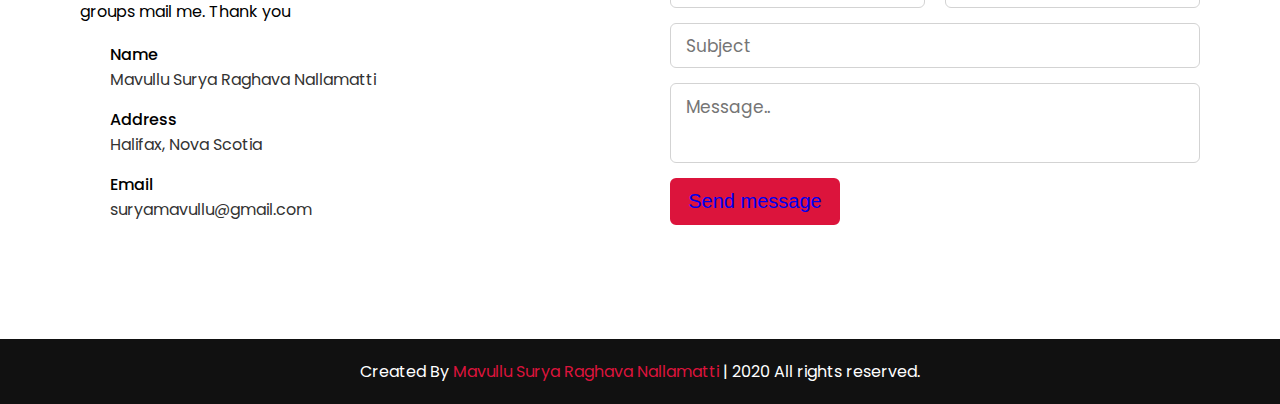
==== commit 42af76be: "Update index.html" ====
--- a/portfolio/index.html
+++ b/portfolio/index.html
@@ -36,9 +36,9 @@
         <div class="max-width">
             <div class="home-content">
                 <div class="text1">Hello, my name is </div>
-                <div class="text2">Mavullu Surya Raghava </div>
+                <div class="text2">Surya </div>
                 <div class="text3">and I am a <span class="typing"></span></div>
-                <a href="mailto:raghavasurya3@gmail.com">Hire me</a>
+                <a href="mailto:suryamavull@gmail.com">Hire me</a>
             </div>
         </div>
     </section>
@@ -56,7 +56,7 @@
                     <div class="text">
                         I am Mavullu and I'm a <span class="typing-2"></span>
                     </div>
-                    <p>As an entry level developer in software industry, I am well versed with web development,
+                    <p>As a Data Engineer in the software industry, I am well-versed in the Data field,
                         programming and networking skills. I want to earn more knowledge in all domains practically by
                         working in your deemed company and also to contribute my talent for the benefit of the
                         organization.</p>
@@ -83,14 +83,14 @@
                     <div class="box">
                         <i class="fas fa-chart-line"></i>
                         <div class="text">Youtuber</div>
-                        <p>A begginer youtuber and content creator striving to become a good one.</p>
+                        <p>A beginner YouTuber and content creator striving to become a good one.</p>
                     </div>
                 </div>
                 <div class="card">
                     <div class="box">
                         <i class="fas fa-code"></i>
                         <div class="text">Internetworking</div>
-                        <p>Completed Masters in Computer Networks in a prestigious Dalhousie University. Worked on deep
+                        <p>Completed Bachelor's in Computer Networks Engineering at a prestigious JNTU University. Worked on deep
                             concepts of TCP development, Network Security, Network Architecture and Telecommunications.
                         </p>
                     </div>
@@ -107,24 +107,21 @@
             <div class="skills-content">
                 <div class="column left">
                     <div class="text">My creative skills</div>
-                    <p>I am an entry level Web developer. I started learning it from basic HTML and CSS
-                        continued towards JavaScript, MySql, React, nodejs, NPM, JSON, API's and Git using VScode as
-                        well as sublime Text. I can code in Python very well. I have experience working with agile, can
-                        meet sprints.
+                    <p>I am a Seasoned data Engineer. Results-oriented and highly skilled Data Engineer with 5+ years of experience designing and optimizing data pipelines, ETL processes, and data warehousing solutions. Adept at data modelling, database management, and programming. Strong problem-solving and communication skills with a track record of delivering high-impact data solutions.
                     </p>
                     <a href="#">Read more</a>
                 </div>
                 <div class="column right">
                     <div class="bars">
                         <div class="info">
-                            <span>HTML</span>
+                            <span>Azure</span>
                             <span>90%</span>
                         </div>
                         <div class="line html"></div>
                     </div>
                     <div class="bars">
                         <div class="info">
-                            <span>CSS</span>
+                            <span>Spark</span>
                             <span>60%</span>
                         </div>
                         <div class="line css"></div>
@@ -168,8 +165,8 @@
             <div class="contact-content">
                 <div class="column left">
                     <div class="text">Get in Touch</div>
-                    <p>I am a decent Entry level front end web developer. If you want to keep in touch with me to build
-                        a web developing groups or want to involve me in one of the groups mail me. Thank you</p>
+                    <p>I am a decent Data engineer. If you want to keep in touch with me to build
+                        a Data Science groups or want to involve me in one of the groups mail me. Thank you</p>
                     <div class="icons">
                         <div class="row">
                             <i class="fas fa-user"></i>
@@ -189,7 +186,7 @@
                             <i class="fas fa-envelope"></i>
                             <div class="info">
                                 <div class="head">Email</div>
-                                <div class="sub-title">raghavasurya3@gmail.com</div>
+                                <div class="sub-title">suryamavullu@gmail.com</div>
                             </div>
                         </div>
                     </div>
@@ -213,7 +210,7 @@
                             <textarea cols="30" rows="10" placeholder="Message.." required></textarea>
                         </div>
                         <div class="button">
-                            <button type="submit"><a href="mailto:raghavasurya3@gmail.com">Send message</a></button>
+                            <button type="submit"><a href="mailto:surya.nallamatti@gmail.com">Send message</a></button>
                         </div>
                     </form>
                 </div>
@@ -246,4 +243,4 @@
     <script src="script.js"></script>
 </body>
 
-</html>+</html>
